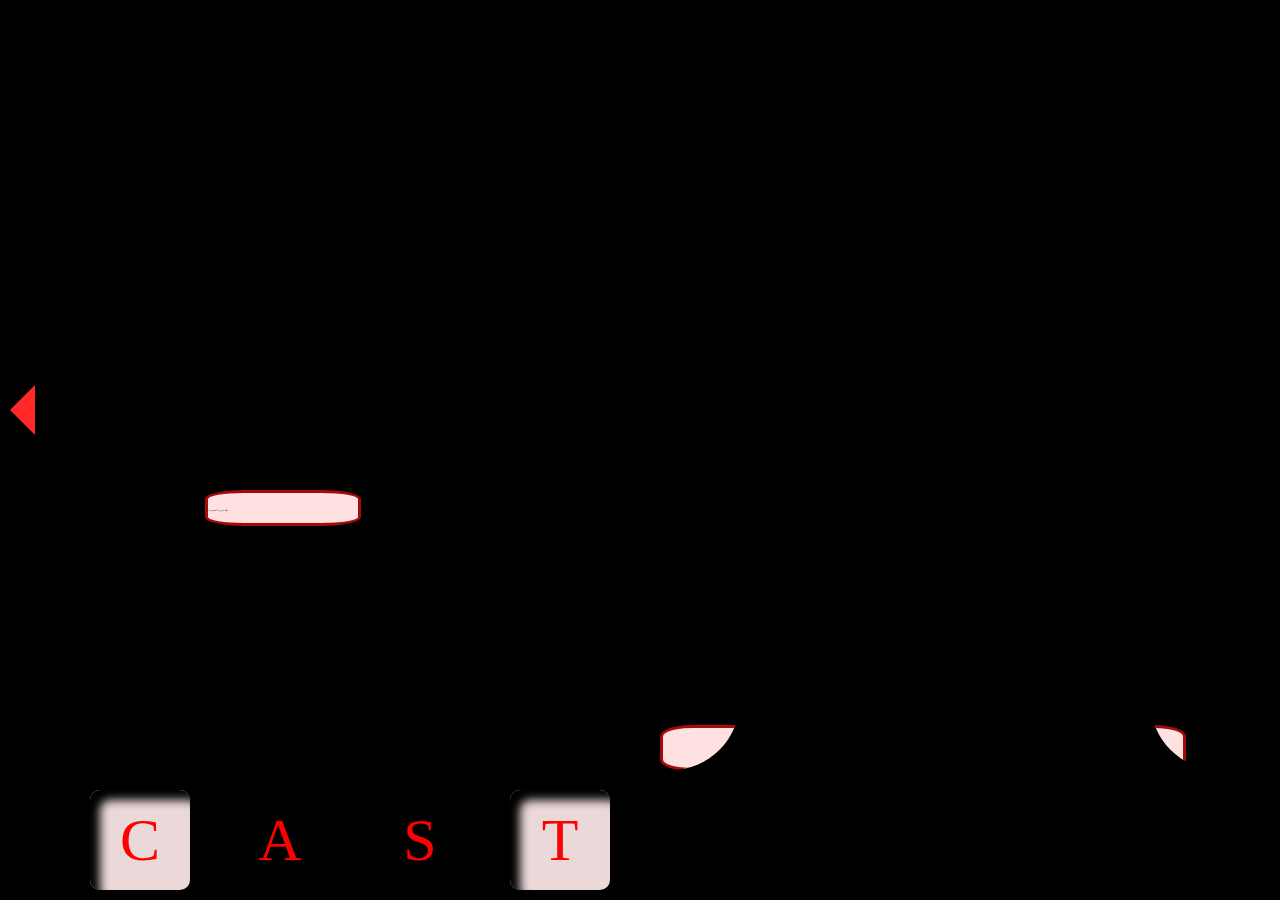
==== redisright.html @ 7a2a1d29 "Add files via upload" ====
<!doctype html>
<html lang="en-US">

<head>
    <meta charset="utf-8" />
    <meta name="viewport" content="width=device-width" />
    <title>KeerZhu's Website</title>
    <link href="styles/style2.css" rel="stylesheet" />
</head>

<body>
    <div class="apple"></div>
    <div class="yadang"></div>
    <div class="bg" id="b1">
        <div class="scr" id="bg1">
        </div>
    </div>
    <div class="bg" id="b2">
        <div class="scr" id="bg2">
        </div>
    </div>
    <div class="tele">
    </div>
    <div class="scr1">
        <div class="scrclue1">
            <div class="clue1" id="clue1-1">
                <ul>
                    <li>t ig u</li>
                    <li>Sqnat</li>
                    <li>a Fm</li>
                    <li>el u e</li>
                    <li>dNe</li>
                </ul>
            </div>
            <div class="clue1" id="clue1-2">
                <ul></ul>
            </div>

            <div class="clue1" id="clue1-3">
                <ul></ul>
            </div>
        </div>
    </div>
    <div class="scr2">
        <div class="scrclue2">
            <div class="clue1" id="clue1-4">
                <ul></ul>
            </div>
            <div class="clue1" id="clue1-5">
                <ul></ul>
            </div>
            <div class="clue1" id="clue1-6">
                <ul></ul>
            </div>
        </div>
    </div>
    <script src="scripts/red.js" defer></script>
    <div class=" array leftarray"></div>
    <div class=" array rightarray"></div>
    <div class="tools">
        <span class="tool">C
            <div class="tl1"></div>
        </span>
        <span class="tool">A</span>
        <span class="tool">S</span>
        <span class="tool">T
            <div class=" tl2"></div>
        </span>
        <span class="tool">R</span>
        <span class="tool">A
            <div class="tl3"></div>
        </span>
        <span class="tool">T
            <div class="tl4"></div>
        </span>
        <span class="tool">E</span>
    </div>
</body>

</html>
---- styles/style2.css ----
body {
    background-color: black;
}

li {
    list-style-type: none;
}

.bg,
.tele {
    position: fixed;
    top: 50px;
    left: 20px;
    height: 751px;
    background-repeat: no-repeat;
}

.bg {
    width: 740px;
    overflow: hidden;
}

#b2 {
    left: 1150px;
    width: 700px;
}

.scr {
    position: absolute;
    height: 751px;
    width: 1900px;
    background-image: url(../redimage/background1.png);
    background-size: 1900px 740px;
    transition-duration: 0.5s;
}

#bg2 {
    background-position-x: -730px;
}

.tele {
    width: 1856px;
    background-image: url(../redimage/background2.png);
    background-size: contain;
}

.array {
    position: fixed;
    top: 385px;
    width: 0;
    height: 0;
    border: 25px solid;
    border-top-color: rgb(255, 39, 39);
    transform-origin: center;
}

.leftarray {
    transform: rotate(90deg);
    left: -15px;
}

.rightarray {
    transform: rotate(-90deg);
    left: 1860px;
}

.yadang {
    position: fixed;
    top: 50px;
    left: 725px;
    height: 951px;
    width: 450px;
    background-repeat: no-repeat;
    background-image: url(../redimage/yadang2.png);
    background-size: 100%;
    background-position-y: -115px;
    transition-duration: 1s;
    z-index: 0;
}

.apple {
    position: fixed;
    top: 900px;
    left: 980px;
    height: 50px;
    width: 50px;
    background-image: url(../redimage/apple1.png);
    z-index: 1;
    background-size: contain;
    background-repeat: no-repeat;
    transition-timing-function: ease-in;
}

.clue1 {
    position: absolute;
    background-color: #ffe1e1;
    border-radius: 25%;
    border: 3px solid rgb(165, 10, 10);
    box-shadow: 2px 2px 8px #00000060;
    transform-origin: bottom;
}

.scrclue1,
.scrclue2 {
    position: absolute;
    transition-duration: 0.5s;
}

.scrclue1 {
    left: 0;
}

.scrclue2 {
    left: 0;
}

#clue1-1 {
    height: 30px;
    width: 150px;
    left: 155px;
    top: 420px;
    font-size: 2px;
    line-height: 30px;
}

#clue1-2 {
    height: 40px;
    width: 120px;
    left: 610px;
    top: 655px;
}

#clue1-3 {
    height: 40px;
    width: 80px;
    left: 1050px;
    top: 650px;
}

#clue1-4 {
    height: 40px;
    width: 120px;
    left: -90px;
    top: 655px;
}

#clue1-5 {
    height: 40px;
    width: 80px;
    left: 320px;
    top: 650px;
}

#clue1-6 {
    height: 100px;
    width: 80px;
    left: 1000px;
    top: 280px;
}

.scr1 {
    position: absolute;
    height: 700px;
    width: 690px;
    top: 70px;
    left: 50px;
    border-radius: 10%;
    overflow: hidden;
}

.scr2 {
    position: absolute;
    height: 700px;
    width: 690px;
    top: 70px;
    left: 1150px;
    border-radius: 10%;
    overflow: hidden;
}

ul {
    position: relative;
    padding: 0;
}

#clue1-1 li {
    float: left;
}

#clue1-1 li:nth-of-type(1) {
    rotate: 15deg;
}

#clue1-1 li:nth-of-type(2) {
    rotate: -5deg;
}

#clue1-1 li:nth-of-type(3) {
    rotate: 20deg;
}

#clue1-1 li:nth-of-type(4) {
    rotate: -15deg;
}

#clue1-1 li:nth-of-type(5) {
    rotate: 8deg;
}

.tool {
    position: fixed;
    display: inline-block;
    height: 100px;
    width: 100px;
    background-color: #ebd8d8;
    top: 790px;
    left: 90px;
    margin-right: 50px;
    border-radius: 10%;
    box-shadow: 10px 10px 10px rgb(0, 0, 0) inset;
    font-size: 60px;
    text-align: center;
    line-height: 100px;
    color: red;
}

body span:nth-of-type(2) {
    left: 230px;
    background-color: black;
}

body span:nth-of-type(3) {
    left: 370px;
    background-color: black;
}

body span:nth-of-type(4) {
    left: 510px;
}

body span:nth-of-type(5) {
    left: 1250px;
    background-color: black;
}

body span:nth-of-type(6) {
    left: 1390px;
}

body span:nth-of-type(7) {
    left: 1530px;
}

body span:nth-of-type(8) {
    left: 1670px;
    background-color: black;
}

.tool div {
    height: 50px;
    width: 70px;
    position: absolute;
    top: 20px;
    left: 15px;
    background-color: #ffe1e1;
    border-radius: 25%;
    border: 3px solid rgb(165, 10, 10);
    visibility: hidden;
}
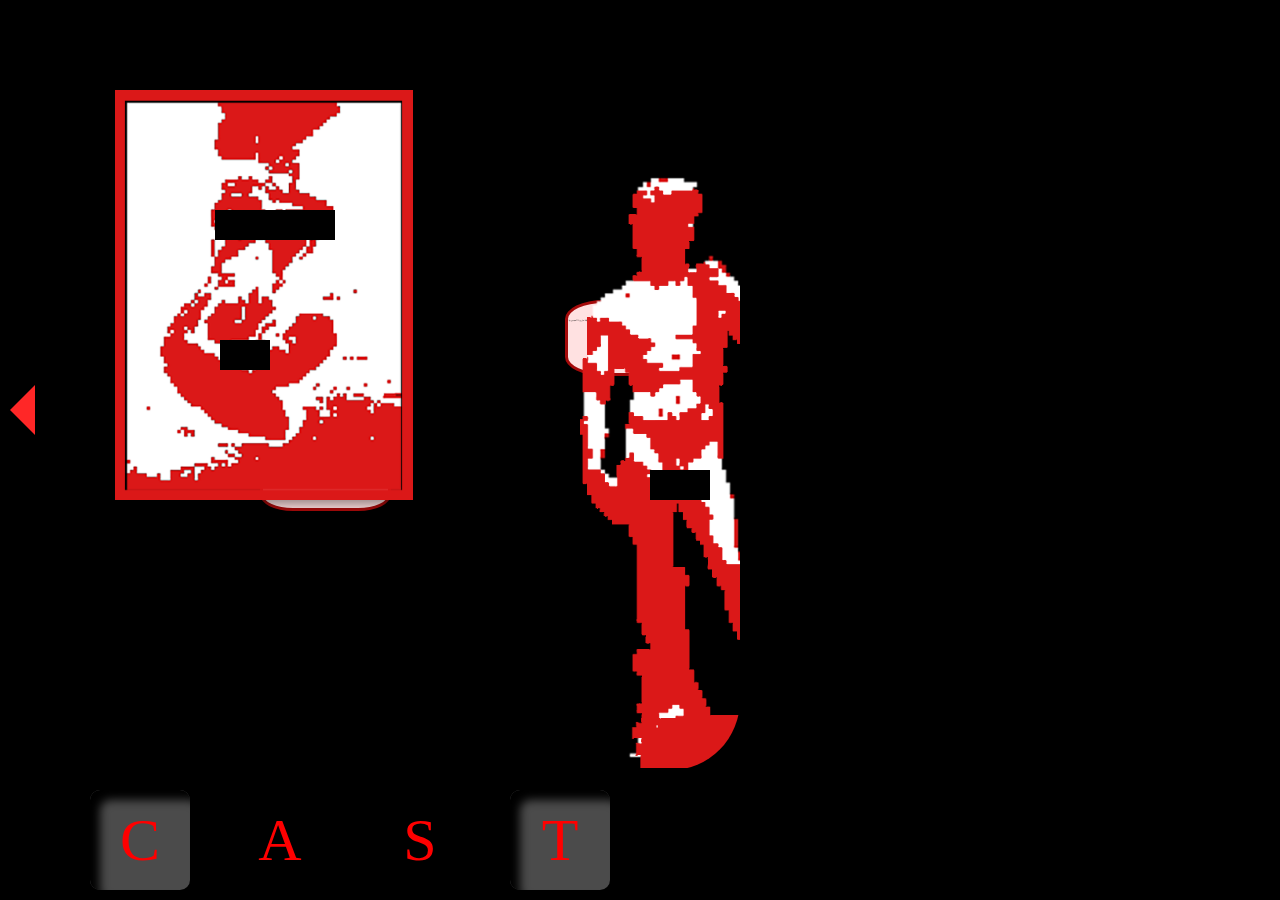
==== commit 922f5047: "Add files via upload" ====
--- a/redisright.html
+++ b/redisright.html
@@ -23,7 +23,7 @@
     </div>
     <div class="scr1">
         <div class="scrclue1">
-            <div class="clue1" id="clue1-1">
+            <div class="clue1 pic1" id="clue1-1">
                 <ul>
                     <li>t ig u</li>
                     <li>Sqnat</li>
@@ -31,27 +31,74 @@
                     <li>el u e</li>
                     <li>dNe</li>
                 </ul>
+                <span>Squatting Female Nude</span>
             </div>
-            <div class="clue1" id="clue1-2">
-                <ul></ul>
+            <div class="clue1 dav" id="clue1-2">
+                <ul>
+                    <li> Dv a</li>
+                    <li>d, 1 i 5</li>
+                    <li>04.i m</li>
+                    <li>ceh la</li>
+                    <li>ng leo</li>
+                </ul>
+                <span>David,1504.<br>michelangelo</span>
             </div>
 
-            <div class="clue1" id="clue1-3">
-                <ul></ul>
+            <div class="clue1 venu" id="clue1-3">
+                <ul>
+                    <li>Vu en</li>
+                    <li>o sf W</li>
+                    <li>li ln e</li>
+                    <li>o rd f</li>
+                </ul>
+                <span>Venus of Willendorf</span>
             </div>
+            <div class="picture picture1"></div>
+            <div class="picture picture2"></div>
+
+            <span class="blk blk1"></span><span class="blk blk2"></span><span class="blk blk3"></span><span
+                class="blk blk4"></span><span class="blk blk5"></span>
         </div>
     </div>
     <div class="scr2">
         <div class="scrclue2">
-            <div class="clue1" id="clue1-4">
-                <ul></ul>
+            <div class="clue1 dav" id="clue1-4">
+                <ul>
+                    <li> Dv a</li>
+                    <li>d, 1 i 5</li>
+                    <li>04.i m</li>
+                    <li>ceh la</li>
+                    <li>ng leo</li>
+                </ul>
+                <span>David,1504.<br>michelangelo</span>
             </div>
-            <div class="clue1" id="clue1-5">
-                <ul></ul>
+            <div class="clue1 venu" id="clue1-5">
+                <ul>
+                    <li>Vu en</li>
+                    <li>o sf W</li>
+                    <li>li ln e</li>
+                    <li>o rd f</li>
+                </ul>
+                <span>Venus of Willendorf</span>
             </div>
-            <div class="clue1" id="clue1-6">
-                <ul></ul>
+            <div class="clue1 pic2" id="clue1-6">
+                <ul>
+                    <li>enV u</li>
+                    <li>i sn</li>
+                    <li>tG h e </li>
+                    <li>rotot</li>
+                    <li>11 94 -</li>
+                    <li>Ko lo</li>
+                    <li>ma n M</li>
+                    <li>or se</li>
+                </ul>
+                <span>Venus in the Grotto1914-Koloman Moser</span>
             </div>
+            <div class="picture picture3"></div>
+
+
+            <span class="blk blk6"></span><span class="blk blk7"></span><span class="blk blk8"></span><span
+                class="blk blk9"></span>
         </div>
     </div>
     <script src="scripts/red.js" defer></script>
@@ -59,19 +106,19 @@
     <div class=" array rightarray"></div>
     <div class="tools">
         <span class="tool">C
-            <div class="tl1"></div>
+            <div class="tl1">Squatting Female Nude</div>
         </span>
         <span class="tool">A</span>
         <span class="tool">S</span>
         <span class="tool">T
-            <div class=" tl2"></div>
+            <div class=" tl2">David,1504.<br>michelangelo</div>
         </span>
         <span class="tool">R</span>
         <span class="tool">A
-            <div class="tl3"></div>
+            <div class="tl3">Venus of Willendorf</div>
         </span>
         <span class="tool">T
-            <div class="tl4"></div>
+            <div class="tl4">Venus in the Grotto1914-Koloman Moser</div>
         </span>
         <span class="tool">E</span>
     </div>
--- a/styles/style2.css
+++ b/styles/style2.css
@@ -98,6 +98,7 @@
     border: 3px solid rgb(165, 10, 10);
     box-shadow: 2px 2px 8px #00000060;
     transform-origin: bottom;
+    font-size: 2px;
 }
 
 .scrclue1,
@@ -115,22 +116,81 @@
 }
 
 #clue1-1 {
-    height: 30px;
+    height: 70px;
     width: 150px;
-    left: 155px;
-    top: 420px;
-    font-size: 2px;
+    left: 515px;
+    top: 230px;
+
     line-height: 30px;
 }
 
+/*#clue1-1 {
+    height: 70px;
+    width: 150px;
+    left: 500px;
+    top: 90px;
+
+    line-height: 30px;
+}*/
 #clue1-2 {
+    height: 60px;
+    width: 120px;
+    left: 210px;
+    top: 375px;
+}
+
+/*#clue1-2 {
     height: 40px;
     width: 120px;
     left: 610px;
     top: 655px;
+}*/
+.dav {
+    padding-left: 5px;
+
+    line-height: 15px;
+}
+
+.venu {
+    padding-left: 5px;
+
+    line-height: 15px;
+}
+
+.pic2 {
+    padding-left: 5px;
+    line-height: 20px;
 }
 
 #clue1-3 {
+    height: 40px;
+    width: 80px;
+    left: 1690px;
+    top: 570px;
+}
+
+#clue1-4 {
+    height: 40px;
+    width: 120px;
+    left: -490px;
+    top: 415px;
+}
+
+#clue1-5 {
+    height: 60px;
+    width: 80px;
+    left: 935px;
+    top: 560px;
+}
+
+#clue1-6 {
+    height: 100px;
+    width: 110px;
+    left: 750px;
+    top: 160px;
+}
+
+/*#clue1-3 {
     height: 40px;
     width: 80px;
     left: 1050px;
@@ -156,8 +216,7 @@
     width: 80px;
     left: 1000px;
     top: 280px;
-}
-
+}*/
 .scr1 {
     position: absolute;
     height: 700px;
@@ -183,28 +242,50 @@
     padding: 0;
 }
 
-#clue1-1 li {
+.clue1 li {
     float: left;
 }
 
-#clue1-1 li:nth-of-type(1) {
+#clue1-1 li:nth-of-type(1),
+.dav li:nth-of-type(2),
+.pic2 li:nth-of-type(5) {
     rotate: 15deg;
 }
 
-#clue1-1 li:nth-of-type(2) {
+#clue1-1 li:nth-of-type(2),
+.dav li:nth-of-type(1),
+.venu li:nth-of-type(4),
+.pic2 li:nth-of-type(1),
+.pic2 li:nth-of-type(6) {
     rotate: -5deg;
 }
 
-#clue1-1 li:nth-of-type(3) {
+#clue1-1 li:nth-of-type(3),
+.dav li:nth-of-type(4),
+.venu li:nth-of-type(3),
+.pic2 li:nth-of-type(2) {
     rotate: 20deg;
 }
 
-#clue1-1 li:nth-of-type(4) {
+#clue1-1 li:nth-of-type(4),
+.dav li:nth-of-type(3),
+.venu li:nth-of-type(2),
+.pic2 li:nth-of-type(3),
+.pic2 li:nth-of-type(8) {
     rotate: -15deg;
 }
 
-#clue1-1 li:nth-of-type(5) {
+#clue1-1 li:nth-of-type(5),
+.venu li:nth-of-type(1),
+.pic2 li:nth-of-type(4),
+.pic2 li:nth-of-type(7) {
     rotate: 8deg;
+}
+
+.clue1 span {
+    position: absolute;
+    left: 7px;
+    visibility: hidden;
 }
 
 .tool {
@@ -212,7 +293,7 @@
     display: inline-block;
     height: 100px;
     width: 100px;
-    background-color: #ebd8d8;
+    background-color: #4b4b4b;
     top: 790px;
     left: 90px;
     margin-right: 50px;
@@ -257,13 +338,121 @@
 }
 
 .tool div {
-    height: 50px;
+    height: 60px;
     width: 70px;
     position: absolute;
     top: 20px;
     left: 15px;
-    background-color: #ffe1e1;
-    border-radius: 25%;
-    border: 3px solid rgb(165, 10, 10);
+    background-color: #f8e1cc;
+    border-radius: 15%;
+    border: 5px solid #321a03;
     visibility: hidden;
+    font-size: 3px;
+    line-height: 20px;
+    color: black;
+    overflow: hidden;
+    padding-top: 5px;
+    font-weight: 700;
+}
+
+.blk {
+    position: absolute;
+    background-color: black;
+}
+
+.scr1 .blk1 {
+    top: 140px;
+    left: 165px;
+    height: 30px;
+    width: 120px;
+}
+
+.scr1 .blk2 {
+    top: 270px;
+    left: 170px;
+    height: 30px;
+    width: 50px;
+}
+
+.scr1 .blk3 {
+    top: 400px;
+    left: 600px;
+    height: 30px;
+    width: 60px;
+}
+
+.scr1 .blk4 {
+    top: 440px;
+    left: 970px;
+    height: 30px;
+    width: 110px;
+}
+
+.scr1 .blk5 {
+    top: 540px;
+    left: 1020px;
+    height: 30px;
+    width: 40px;
+}
+
+
+
+.scr2 .blk6 {
+    top: 440px;
+    left: 270px;
+    height: 30px;
+    width: 110px;
+}
+
+.scr2 .blk7 {
+    top: 540px;
+    left: 320px;
+    height: 30px;
+    width: 40px;
+}
+
+.scr2 .blk8 {
+    top: 340px;
+    left: 790px;
+    height: 30px;
+    width: 70px;
+}
+
+.scr2 .blk9 {
+    top: 440px;
+    left: 790px;
+    height: 30px;
+    width: 70px;
+}
+
+.picture {
+    position: absolute;
+    background-image: url(../redimage/picture1.png);
+    background-size: 1900px 740px;
+}
+
+.picture1 {
+    height: 410px;
+    width: 300px;
+    left: 65px;
+    top: 20px;
+    background-position: -98px -40px;
+    box-shadow: 5px 5px 10px rgba(0, 0, 0, 0.4);
+}
+
+.picture2 {
+    height: 680px;
+    width: 300px;
+    left: 530px;
+    top: 18px;
+    background-position: -560px -40px;
+}
+
+.picture3 {
+    height: 450px;
+    width: 310px;
+    left: 710px;
+    top: 165px;
+    background-position: -1442px -185px;
+    box-shadow: 5px 5px 10px rgba(0, 0, 0, 0.4);
 }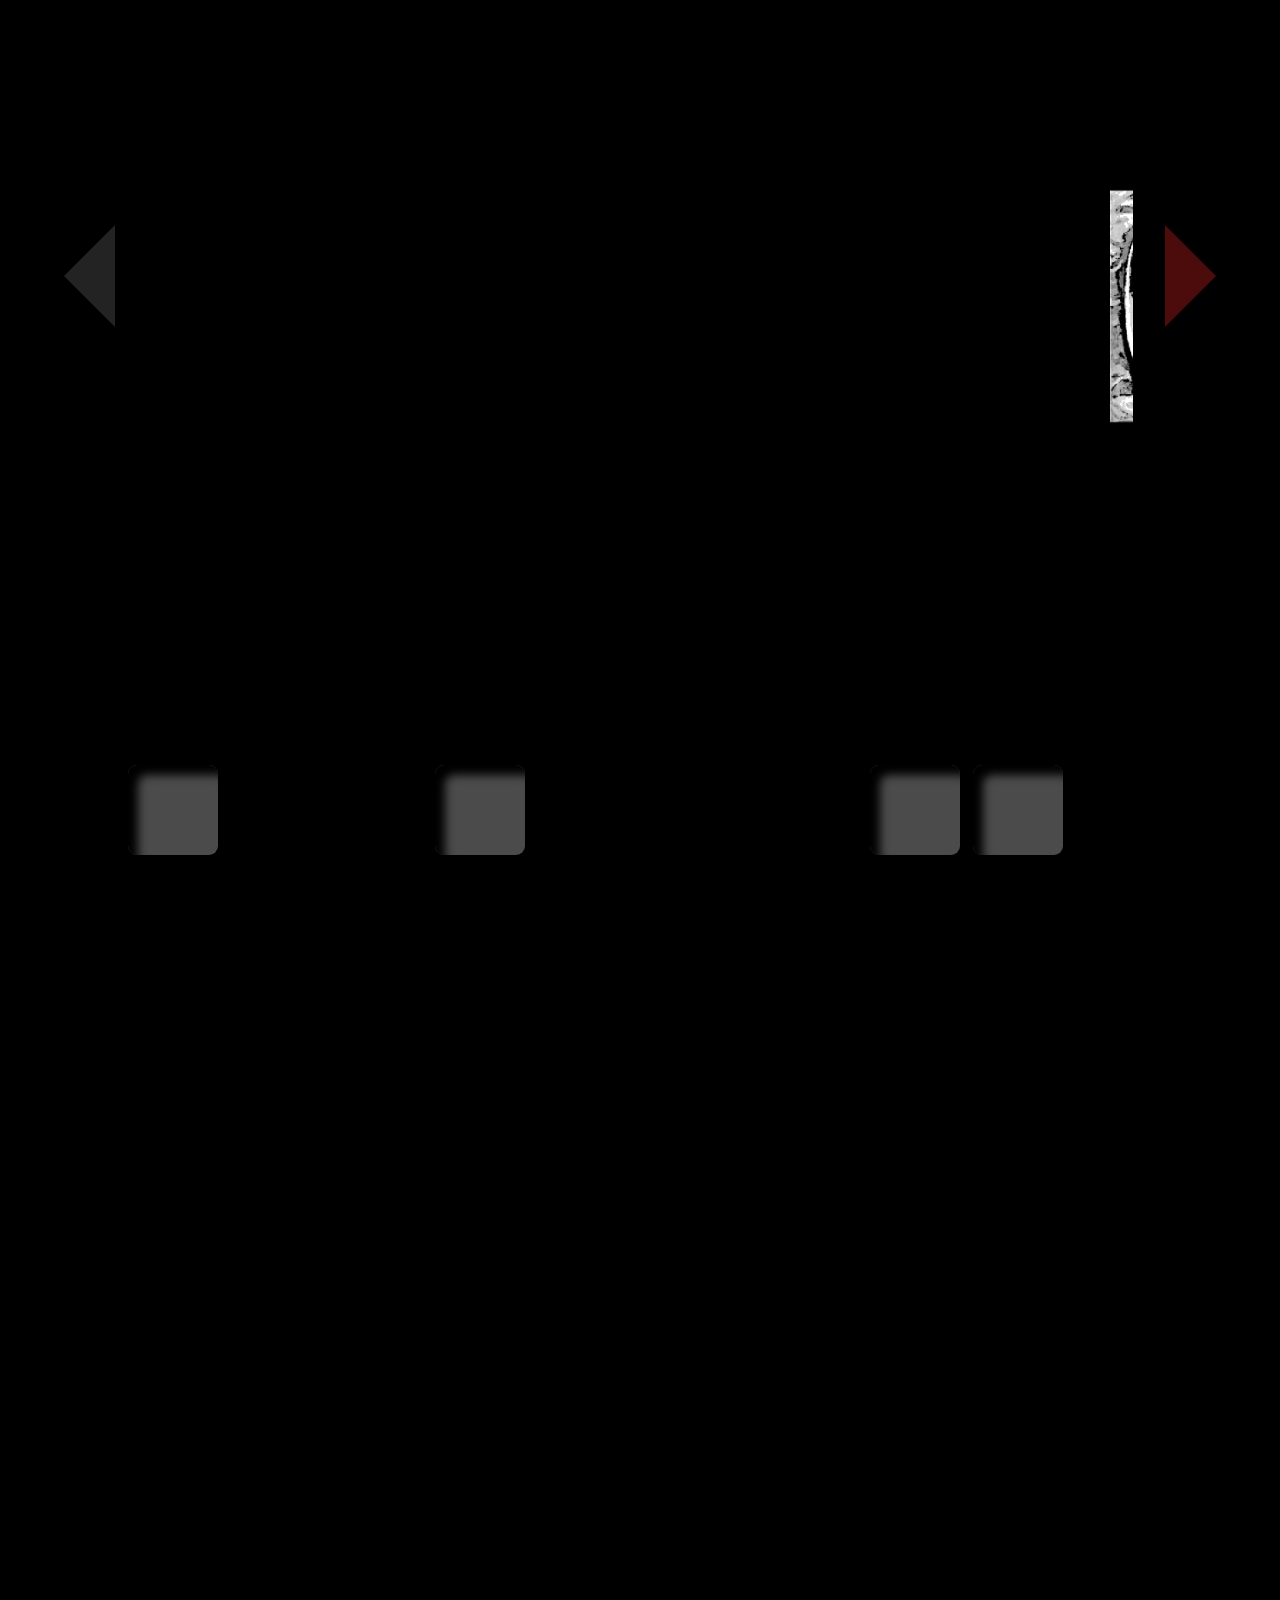
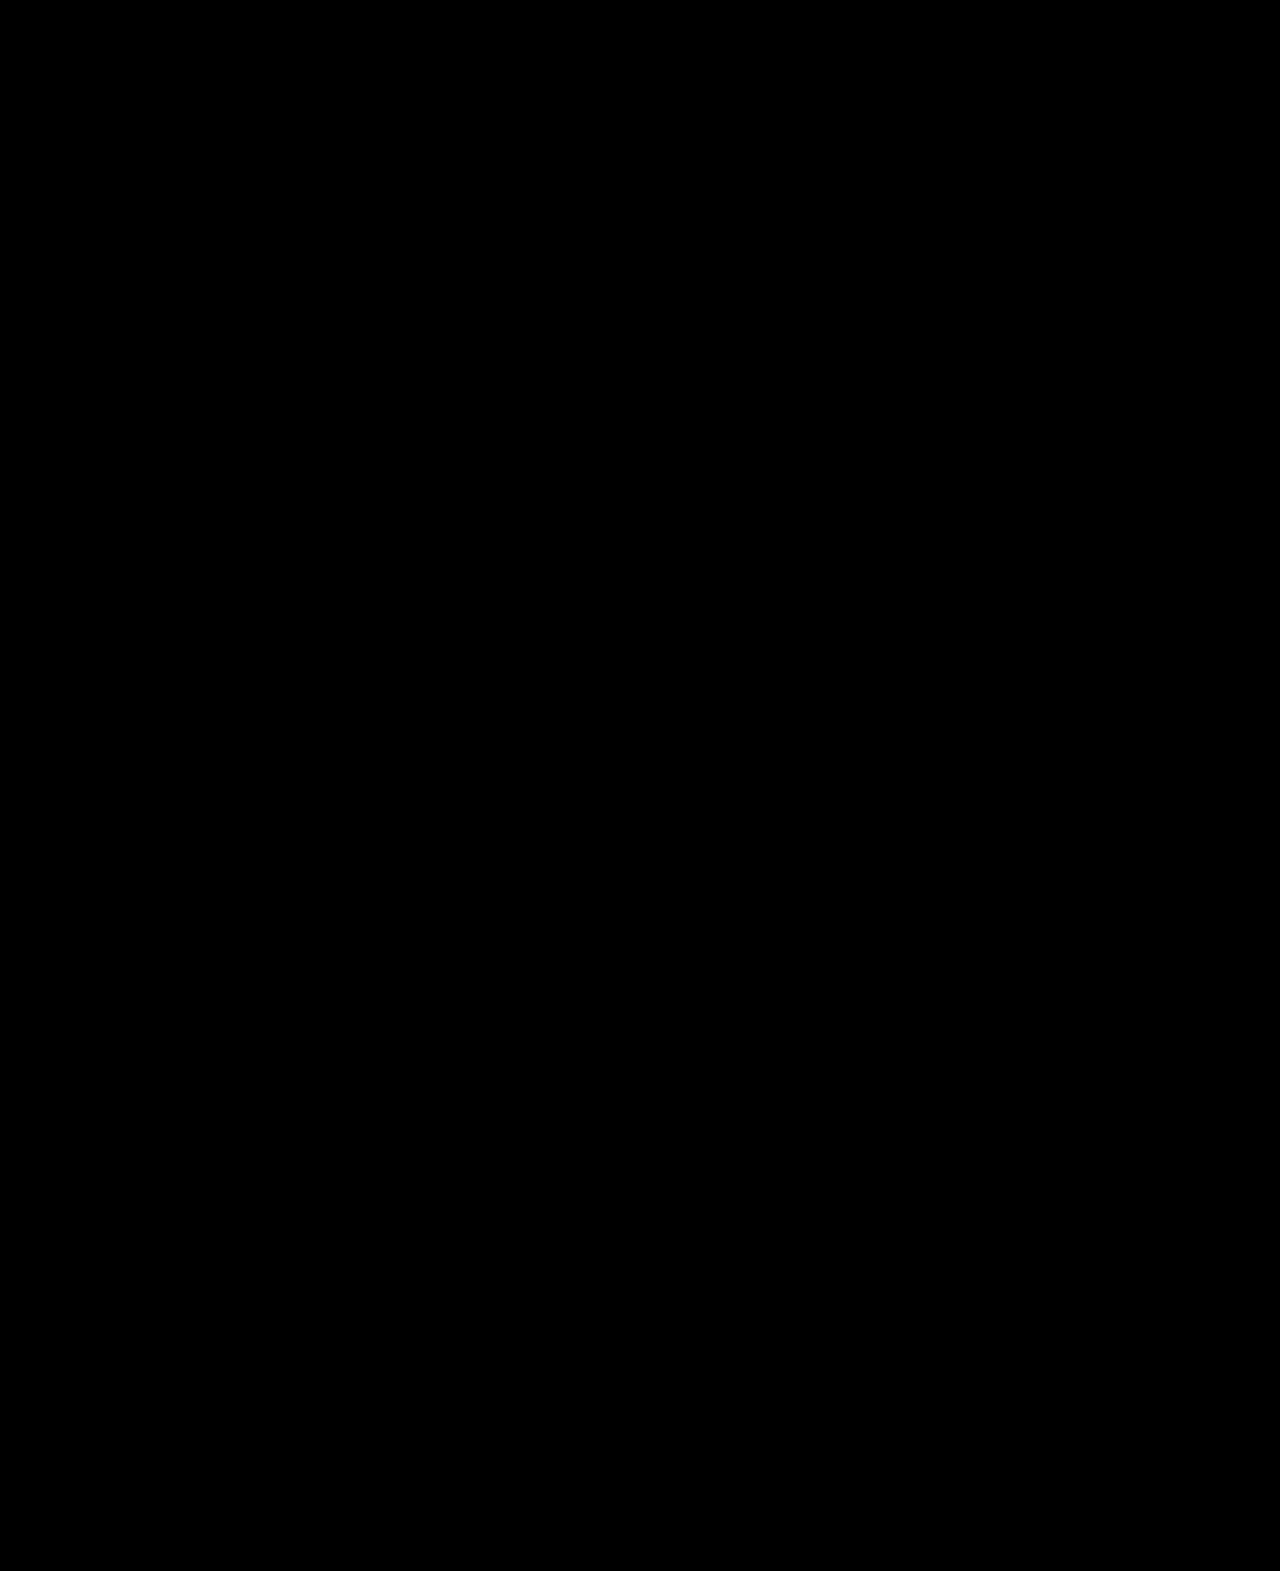
==== commit c51192e4: "Add files via upload" ====
--- a/redisright.html
+++ b/redisright.html
@@ -5,12 +5,14 @@
     <meta charset="utf-8" />
     <meta name="viewport" content="width=device-width" />
     <title>KeerZhu's Website</title>
-    <link href="styles/style2.css" rel="stylesheet" />
+    <link href="styles/stylered.css" rel="stylesheet" />
 </head>
 
 <body>
-    <div class="apple"></div>
-    <div class="yadang"></div>
+
+    <div class="yadang">
+        <div class="apple"></div>
+    </div>
     <div class="bg" id="b1">
         <div class="scr" id="bg1">
         </div>
@@ -21,7 +23,11 @@
     </div>
     <div class="tele">
     </div>
-    <div class="scr1">
+    <div class="camera">
+        <div></div>
+        <div></div>
+    </div>
+    <div class="cr scr1">
         <div class="scrclue1">
             <div class="clue1 pic1" id="clue1-1">
                 <ul>
@@ -31,7 +37,7 @@
                     <li>el u e</li>
                     <li>dNe</li>
                 </ul>
-                <span>Squatting Female Nude</span>
+                <span>Squatting Female Nude, <u>1910.</u><br><em>-------<br> --</em></span>
             </div>
             <div class="clue1 dav" id="clue1-2">
                 <ul>
@@ -41,7 +47,7 @@
                     <li>ceh la</li>
                     <li>ng leo</li>
                 </ul>
-                <span>David,1504.<br>michelangelo</span>
+                <span>David, <u>1504.</u><br><em>&nbsp;&nbsp;&nbsp;--</em></span>
             </div>
 
             <div class="clue1 venu" id="clue1-3">
@@ -51,16 +57,29 @@
                     <li>li ln e</li>
                     <li>o rd f</li>
                 </ul>
-                <span>Venus of Willendorf</span>
+                <span>Venus of Willendorf, <u>25000BP.</u><br><em>------<br>&nbsp;&nbsp;&nbsp;&nbsp;--</em></span>
             </div>
-            <div class="picture picture1"></div>
-            <div class="picture picture2"></div>
 
+            <div class="picture picture1"><span></span><span></span><span></span><span></span></div>
+            <div class="picture picture2"><span></span><span></span></div>
+            <div class="picture picture4"><span></span><span></span><span></span></div>
+            <div class="grey"></div>
+            <div class="board board1">
+                <div>1910</div>
+            </div>
+            <div class="board board2">
+                <div>1504</div>
+            </div>
+            <div class="board board3">
+                <div>25000BP</div>
+            </div>
             <span class="blk blk1"></span><span class="blk blk2"></span><span class="blk blk3"></span><span
                 class="blk blk4"></span><span class="blk blk5"></span>
+            <div class="litter lt1">C</div>
+            <div class="litter lt2">T</div>
         </div>
     </div>
-    <div class="scr2">
+    <div class="cr scr2">
         <div class="scrclue2">
             <div class="clue1 dav" id="clue1-4">
                 <ul>
@@ -70,7 +89,7 @@
                     <li>ceh la</li>
                     <li>ng leo</li>
                 </ul>
-                <span>David,1504.<br>michelangelo</span>
+                <span>David, <u>1504.</u><br><em>&nbsp;&nbsp;&nbsp;--</em></span>
             </div>
             <div class="clue1 venu" id="clue1-5">
                 <ul>
@@ -79,7 +98,7 @@
                     <li>li ln e</li>
                     <li>o rd f</li>
                 </ul>
-                <span>Venus of Willendorf</span>
+                <span>Venus of Willendorf, <u>25000BP.</u><br><em>------<br>&nbsp;&nbsp;&nbsp;&nbsp;--</em></span>
             </div>
             <div class="clue1 pic2" id="clue1-6">
                 <ul>
@@ -92,36 +111,59 @@
                     <li>ma n M</li>
                     <li>or se</li>
                 </ul>
-                <span>Venus in the Grotto1914-Koloman Moser</span>
+                <span>Venus in the Grotto,
+                    <u>1914.</u><br><em>&nbsp;&nbsp;&nbsp;&nbsp;&nbsp;&nbsp;---<br>&nbsp;&nbsp;&nbsp;&nbsp;&nbsp;&nbsp;---</em></span>
             </div>
-            <div class="picture picture3"></div>
 
+            <div class="picture picture3"><span></span><span></span><span></span></div>
+            <div class="picture picture5"><span></span></div>
+            <div class="grey"></div>
+            <div class="board board4">
+                <div>25000BP</div>
+            </div>
+            <div class="board board5">
+                <div>1914</div>
+            </div>
 
             <span class="blk blk6"></span><span class="blk blk7"></span><span class="blk blk8"></span><span
                 class="blk blk9"></span>
+            <div class="litter lt3">A</div>
+            <div class="litter lt4">T</div>
         </div>
     </div>
-    <script src="scripts/red.js" defer></script>
+
     <div class=" array leftarray"></div>
     <div class=" array rightarray"></div>
     <div class="tools">
-        <span class="tool">C
-            <div class="tl1">Squatting Female Nude</div>
+        <span class="tool to">
+            <div class="tl tl1">
+                <em>---<br>-&nbsp;&nbsp;&nbsp;</em>
+            </div>
         </span>
-        <span class="tool">A</span>
-        <span class="tool">S</span>
-        <span class="tool">T
-            <div class=" tl2">David,1504.<br>michelangelo</div>
+        <span class="tool te">A</span>
+        <span class="tool te">S</span>
+        <span class="tool to">
+            <div class="tl tl2"><em>&nbsp;<br>-</em></div>
         </span>
-        <span class="tool">R</span>
-        <span class="tool">A
-            <div class="tl3">Venus of Willendorf</div>
+        <span class="tool te">R</span>
+        <span class="tool to">
+            <div class="tl tl3"><em>---<br>&nbsp;-</em></div>
         </span>
-        <span class="tool">T
-            <div class="tl4">Venus in the Grotto1914-Koloman Moser</div>
+        <span class="tool to">
+            <div class="tl tl4"><em>--<br>--</em>
+            </div>
         </span>
-        <span class="tool">E</span>
+        <span class="tool te">E</span>
     </div>
+    <div class="pangbai">
+    </div>
+    <div class="pangbai2">
+    </div>
+    <div class="endall"></div>
+    <div class="setting"></div>
+    <div class="hei">loading...</div>
+    <audio src="audio/bgmusic.MP3" autoplay="autoplay" loop="loop" class="bgm"></audio>
+    <script src="scripts/red.js" defer></script>
 </body>
 
 </html>--- a/styles/stylered.css
+++ b/styles/stylered.css
@@ -0,0 +1,658 @@
+body {
+    background-color: black;
+    font-family: 'Microsoft Yahei', Times, 'Times New Roman', serif;
+}
+
+li {
+    list-style-type: none;
+}
+
+em {
+    font-weight: 700;
+}
+
+* {
+    cursor: default;
+
+}
+
+.bg,
+.tele {
+    position: fixed;
+    top: 5%;
+    /* left: 20px; */
+    left: 50%;
+    height: 60%;
+    /* height: 50%; */
+    background-repeat: no-repeat;
+
+}
+
+.tele {
+    margin-left: -40%;
+    width: 80%;
+    background-image: url(../redimage/background2.png);
+    background-size: 100% 100%;
+}
+
+.bg {
+    width: 35%;
+    overflow: hidden
+}
+
+#b1 {
+    margin-left: -40%;
+}
+
+#b2 {
+    /* left: 1150px; */
+    margin-left: 5%;
+
+}
+
+.scr {
+    position: absolute;
+    height: 100%;
+    width: 247.1%;
+    background-image: url(../redimage/background1.png);
+    background-size: 100% 100%;
+    transition-duration: 0.5s;
+    background-repeat: no-repeat;
+
+}
+
+/* #bg1 {
+    left: -75%;
+} */
+
+#bg2 {
+    margin-left: -95%;
+}
+
+#bg1 {
+    margin-left: 0%;
+}
+
+.array {
+    position: fixed;
+    top: 25%;
+    width: 0;
+    height: 0;
+    border: 50px solid;
+    transform-origin: center;
+    border-color: #00000000;
+    transition-duration: 0.5s;
+    opacity: 0.3;
+}
+
+.leftarray {
+    transform: rotate(90deg);
+    left: 1%;
+    border-top-color: rgb(117, 117, 117);
+}
+
+.rightarray {
+    transform: rotate(-90deg);
+    right: 1%;
+    border-top-color: rgb(255, 39, 39);
+}
+
+.yadang {
+    position: fixed;
+    bottom: 0%;
+    left: 50%;
+    height: 80%;
+    width: 12%;
+    margin-left: -5.8%;
+    background-repeat: no-repeat;
+    background-image: url(../redimage/yadang2.png);
+    background-size: 110% 90%;
+    background-position: 47% 60%;
+    transition-duration: 1s;
+    z-index: 3;
+}
+
+.pangbai {
+    position: fixed;
+    top: 0%;
+    left: 50%;
+    height: 10%;
+    width: 60%;
+    margin-left: -30%;
+    transition-duration: 2s;
+    color: #ffffff;
+    font-size: 18px;
+    text-align: center;
+    opacity: 0;
+    line-height: 120%;
+}
+
+.pangbai2 {
+    position: fixed;
+    top: 0%;
+    left: 50%;
+    height: 8%;
+    width: 60%;
+    margin-left: -30%;
+    transition-duration: 2s;
+    transition-delay: 2s;
+    opacity: 0;
+    background-color: #000000;
+}
+
+.apple {
+    position: absolute;
+    top: 90%;
+    left: 58%;
+    height: 9%;
+    width: 15%;
+    background-image: url(../redimage/apple1.png);
+    z-index: 1;
+    background-size: contain;
+    background-repeat: no-repeat;
+    transition-timing-function: ease-in;
+    transition-duration: 0.1s;
+}
+
+.clue1 {
+    position: absolute;
+    background-color: #ffe1e1;
+    border-radius: 25%;
+    border: 3px solid rgb(165, 10, 10);
+    box-shadow: 2px 2px 8px #00000060;
+    transform-origin: bottom;
+    font-size: 12px;
+    overflow: hidden;
+    transition-duration: 0.2s;
+}
+
+.scrclue1,
+.scrclue2 {
+    position: absolute;
+    transition-duration: 0.5s;
+    height: 100%;
+    width: 100%;
+}
+
+.scrclue1 {
+    left: 0;
+}
+
+.scrclue2 {
+    left: 0;
+}
+
+#clue1-1 {
+    height: 10%;
+    width: 18%;
+    left: 75%;
+    top: 42%;
+    line-height: 20px;
+}
+
+#clue1-1 span {
+    line-height: 15px;
+}
+
+#clue1-2 {
+    height: 10%;
+    width: 20%;
+    left: 8%;
+    top: 12%;
+    line-height: 15px;
+}
+
+#clue1-2 span {
+    line-height: 12px;
+}
+
+.dav {
+
+    line-height: 50%;
+}
+
+.venu {
+
+
+    line-height: 50%;
+}
+
+.pic2 {
+
+    line-height: 70%;
+}
+
+#clue1-3,
+#clue1-4 {
+    display: none;
+}
+
+#clue1-5 {
+    height: 8%;
+    width: 20%;
+    left: 35%;
+    top: 63%;
+}
+
+#clue1-6 {
+    height: 12%;
+    width: 25%;
+    left: 91%;
+    top: 45%;
+}
+
+#clue1-5 span {
+    line-height: 10px;
+}
+
+#clue1-6 span {
+    line-height: 15px;
+}
+
+.cr {
+    position: fixed;
+    height: 60%;
+    width: 31.5%;
+    top: 9%;
+    border-radius: 5%;
+    overflow: hidden;
+    left: 50%;
+}
+
+.scr1 {
+
+    margin-left: -38%
+}
+
+.scr2 {
+
+    margin-left: 7%
+}
+
+ul {
+    position: relative;
+    padding: 0;
+}
+
+.clue1 li {
+    float: left;
+}
+
+.pic1 li:nth-of-type(1),
+.dav li:nth-of-type(2),
+.pic2 li:nth-of-type(5) {
+    rotate: 15deg;
+}
+
+.pic1 li:nth-of-type(2),
+.dav li:nth-of-type(1),
+.venu li:nth-of-type(4),
+.pic2 li:nth-of-type(1),
+.pic2 li:nth-of-type(6) {
+    rotate: -5deg;
+}
+
+.pic1 li:nth-of-type(3),
+.dav li:nth-of-type(4),
+.venu li:nth-of-type(3),
+.pic2 li:nth-of-type(2) {
+    rotate: 20deg;
+}
+
+.pic1 li:nth-of-type(4),
+.dav li:nth-of-type(3),
+.venu li:nth-of-type(2),
+.pic2 li:nth-of-type(3),
+.pic2 li:nth-of-type(8) {
+    rotate: -15deg;
+}
+
+.pic1 li:nth-of-type(5),
+.venu li:nth-of-type(1),
+.pic2 li:nth-of-type(4),
+.pic2 li:nth-of-type(7) {
+    rotate: 8deg;
+}
+
+.clue1 span {
+    position: absolute;
+    left: 7px;
+    visibility: hidden;
+
+}
+
+.tool {
+    position: fixed;
+    display: inline-block;
+    height: 10%;
+    width: 100px;
+    background-color: #4b4b4b;
+    top: 85%;
+    left: 50%;
+    border-radius: 10%;
+    box-shadow: 10px 10px 10px rgb(0, 0, 0) inset;
+    font-size: 60px;
+    text-align: center;
+    line-height: 100px;
+    color: rgba(255, 0, 0, 0);
+    transition-duration: 0.5s;
+}
+
+/* .tools span:nth-of-type(1),
+.tools span:nth-of-type(4),
+.tools span:nth-of-type(6),
+.tools span:nth-of-type(7) {
+    border: 1px solid rgb(202, 202, 202)
+} */
+.tools {
+    z-index: 4;
+    position: relative;
+    height: 100%;
+}
+
+.tools span:nth-of-type(7) {
+    margin-left: -40%;
+}
+
+.tools span:nth-of-type(2) {
+    margin-left: -32%;
+    background-color: black;
+}
+
+.tools span:nth-of-type(3) {
+    margin-left: -24%;
+    background-color: black;
+}
+
+.tools span:nth-of-type(6) {
+    margin-left: -16%;
+}
+
+.tools span:nth-of-type(5) {
+    margin-left: 10%;
+    background-color: black;
+}
+
+.tools span:nth-of-type(4) {
+    margin-left: 18%;
+}
+
+.tools span:nth-of-type(1) {
+    margin-left: 26%;
+}
+
+.tools span:nth-of-type(8) {
+    margin-left: 34%;
+    background-color: black;
+
+}
+
+.te {
+    visibility: hidden;
+    transition-duration: 1s;
+}
+
+.to {
+    transition-duration: 1s;
+}
+
+.tool div {
+    height: 80%;
+    width: 80%;
+    position: absolute;
+    top: 5%;
+    left: 5%;
+    background-color: #e26d63;
+    border-radius: 15%;
+    border: 5px solid #93190f;
+    visibility: hidden;
+    font-size: 38px;
+    line-height: 20px;
+    color: black;
+    overflow: hidden;
+    padding-top: 5px;
+    font-weight: 700;
+
+}
+
+.blk {
+    position: absolute;
+    background-color: black;
+}
+
+.scr1 .blk1 {
+    top: 28%;
+    left: 23%;
+    height: 5%;
+    width: 15%;
+}
+
+.scr1 .blk2 {
+    top: 45%;
+    left: 23%;
+    height: 5%;
+    width: 7%;
+}
+
+.scr1 .blk3 {
+    top: 60%;
+    left: 85%;
+    height: 5%;
+    width: 7%;
+}
+
+.scr1 .blk4 {
+    top: 60%;
+    left: 133%;
+    height: 5%;
+    width: 16%;
+}
+
+.scr1 .blk5 {
+    top: 73%;
+    left: 140%;
+    height: 5%;
+    width: 5%;
+}
+
+
+
+.scr2 .blk6 {
+    top: 60%;
+    left: 31%;
+    height: 5%;
+    width: 16%;
+}
+
+.scr2 .blk7 {
+    top: 73%;
+    left: 38%;
+    height: 5%;
+    width: 5%;
+}
+
+.scr2 .blk8 {
+    top: 50%;
+    left: 102%;
+    height: 5%;
+    width: 10%;
+}
+
+.scr2 .blk9 {
+    top: 62%;
+    left: 102%;
+    height: 5%;
+    width: 10%;
+}
+
+.picture {
+    position: absolute;
+    background-image: url(../redimage/picture1.png);
+    background-size: 253% 100%;
+    transition-duration: 2s;
+}
+
+/* x=253%y
+z=40%y
+x=?z
+y=z/40%
+x=253%z/40%=   2.53z/0.4 */
+.picture1 {
+    width: 40%;
+    height: 55%;
+    background-size: 632.5% 182%;
+    left: 10%;
+    top: 12%;
+    background-position: 6.02% 12%;
+    box-shadow: 5px 5px 10px rgba(0, 0, 0, 0.4);
+
+}
+
+.picture2 {
+    height: 98%;
+    width: 40%;
+    left: 76%;
+    top: 4%;
+    background-size: 632.5% 102%;
+    background-position: 35% 100%;
+
+}
+
+.picture4 {
+    height: 91.2%;
+    width: 40%;
+    left: 130%;
+    top: 12%;
+    background-size: 632.5% 109.65%;
+    background-position: 61% 140%;
+
+}
+
+.picture3 {
+    height: 91.2%;
+    width: 40%;
+    left: 15%;
+    top: 12%;
+    background-size: 632.5% 109.65%;
+    background-position: 55% 140%;
+
+}
+
+.picture5 {
+    height: 91.2%;
+    width: 40%;
+    left: 93%;
+    top: 25%;
+    background-size: 632.5% 109.65%;
+    background-position: 90.5% 280%;
+
+}
+
+.board {
+    position: absolute;
+    visibility: hidden;
+    border-radius: 15%;
+    border-style: solid;
+    border-width: 5px;
+    background-color: #ffe1e136;
+    border: 2px dashed rgb(255, 255, 255);
+    transition-duration: 0.5s;
+    color: #a87c29;
+    overflow: hidden;
+}
+
+.board1 {
+    left: 18%;
+    top: 68%;
+    height: 7%;
+    width: 25%;
+}
+
+.board2 {
+    height: 6%;
+    width: 15%;
+    left: 88%;
+    top: 93%;
+}
+
+.board3 {
+    height: 7%;
+    width: 15%;
+    left: 140%;
+    top: 91%;
+}
+
+.board4 {
+    height: 7%;
+    width: 15%;
+    left: 37.5%;
+    top: 91%;
+}
+
+.board5 {
+    height: 15%;
+    width: 10%;
+    left: 130%;
+    top: 80%;
+}
+
+.grey {
+    width: 300%;
+    height: 300%;
+    background-color: #00000000;
+    position: absolute;
+    display: none;
+}
+
+.board div {
+    padding-top: 0;
+    padding-left: 2px;
+    font-size: 12px;
+    visibility: hidden;
+
+}
+
+.litter {
+    position: absolute;
+    font-size: 40px;
+    color: #000000;
+    text-shadow: 2px 2px 3px rgba(255, 3, 3, 0.712);
+    visibility: hidden;
+}
+
+.lt1 {
+    left: 20%;
+    top: 20%;
+    transform: rotate(15deg);
+}
+
+.lt2 {
+    left: 85%;
+    top: 80%;
+    transform: rotate(-35deg);
+}
+
+.lt3 {
+    left: 53%;
+    top: 90%;
+    transform: rotate(-25deg);
+}
+
+.lt4 {
+    left: 105%;
+    top: 40%;
+    transform: rotate(45deg);
+}
+
+.setting {
+    height: 5%;
+    width: 5%;
+    position: fixed;
+    right: 0.2%;
+    bottom: 3%;
+    background-image: url(../redimage/aloud.png);
+    background-size: contain;
+    background-repeat: no-repeat;
+    opacity: 0.3;
+    transition-duration: 1s;
+}